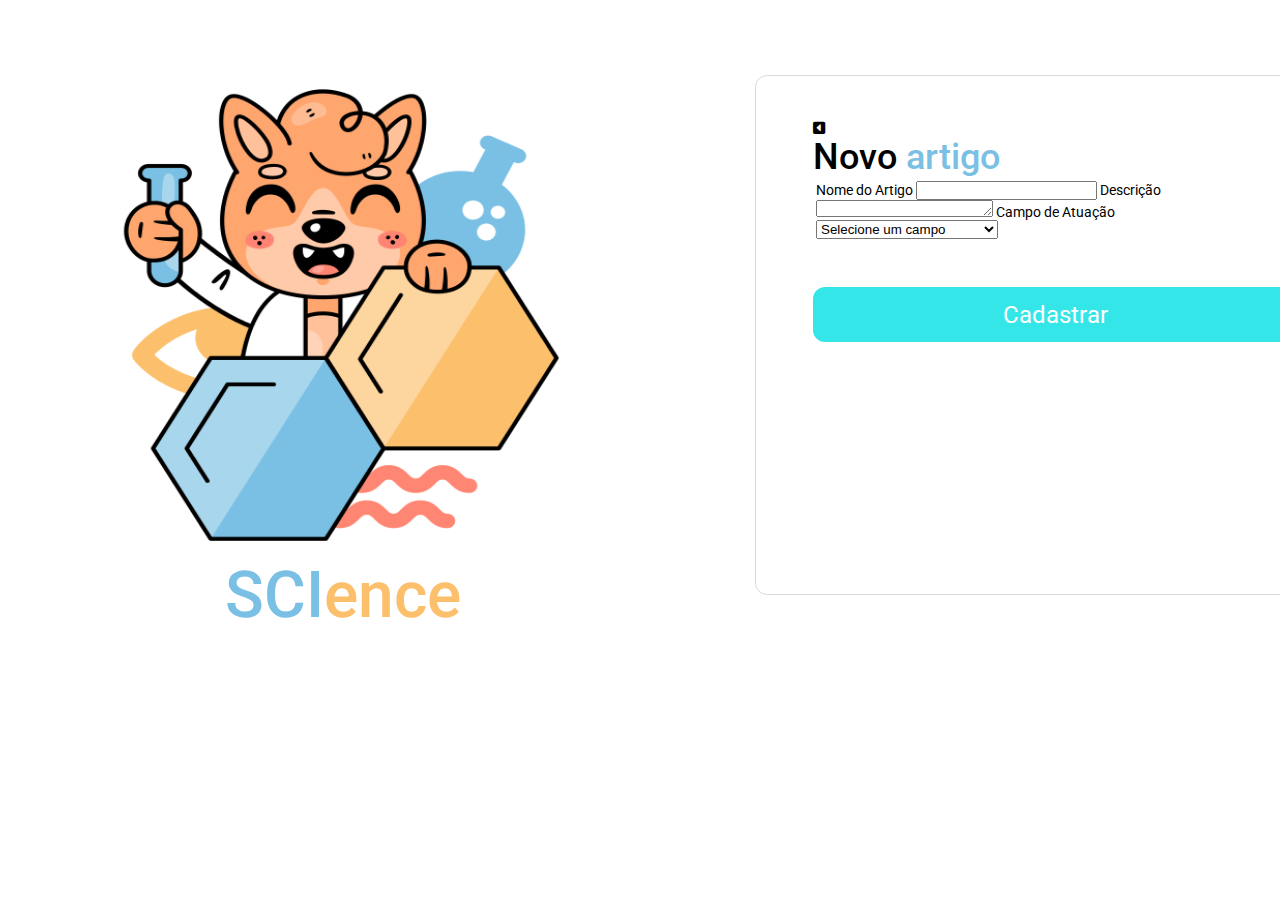
==== cadastro/cadastro.html @ 8546324d "Adicionando nova parte do cadastro" ====
<!DOCTYPE html>
<html lang="pt-br">
  <head>
    <meta charset="UTF-8" />
    <meta name="viewport" content="width=device-width, initial-scale=1.0" />
    <link rel="stylesheet" href="cadastrostyle.css" />
    <link rel="preconnect" href="https://fonts.googleapis.com" />
    <link rel="preconnect" href="https://fonts.gstatic.com" crossorigin />
    <link
      rel="stylesheet"
      href="/assets/fontawesome-free-6.6.0-web/css/all.css"
    />
    <link
      href="https://fonts.googleapis.com/css2?family=Roboto:ital,wght@0,100;0,300;0,400;0,500;0,700;0,900;1,100;1,300;1,400;1,500;1,700;1,900&display=swap"
      rel="stylesheet"
    />
    <title>SCIence</title>
  </head>
  <body>
    <header></header>
    <div class="content">
      <aside>
        <img src="/assets/science.png" alt="fox" class="fox" />
        <h1><span>SCI</span>ence</h1>
      </aside>

      <main>
        <a href="/login/login.html">
          <i class="fa-solid fa-square-caret-left" style="color: #000"></i>
        </a>
        <h2>Novo <span>artigo</span></h2>
        <form>
          <label for="inputArtigo">Nome do Artigo</label>
          <input type="text" name="inputArtigo" id="inputArtigo" />

          <label for="inputDescricao">Descrição</label>
          <textarea
            name="inputDescricao"
            id="inputDescricao"
            rows="1"
            maxlength="200"
          ></textarea>

          <label for="inputAtuacao">Campo de Atuação</label>
          <select name="inputAtuacao" id="inputAtuacao">
            <option value="comeco">Selecione um campo</option>
            <option value="ciencias-exatas">Ciências Exatas e da Terra</option>
            <option value="ciencias-biologicas">Ciências Biológicas</option>
            <option value="engenharias">Engenharias</option>
            <option value="ciencias-saude">Ciências da Saúde</option>
            <option value="ciencias-agrarias">Ciências Agrárias</option>
            <option value="linguistica">Linguística, Letras e Artes</option>
            <option value="ciencias-sociais">Ciências Sociais Aplicadas</option>
            <option value="ciencias-humanas">Ciências Humanas</option>
          </select>
        </form>
        <div class="actions">
          <a href="/cadastro/cadastro.html">Cadastrar</a>
        </div>
        <footer></footer>
      </main>
    </div>
  </body>
</html>
---- cadastro/cadastrostyle.css ----
* {
  margin: 0;
  padding: 0;
  box-sizing: border-box;
}
:root {
  font-size: 62.5%;
}
.fox {
  width: 53rem;
  height: 48rem;
}

.content {
  display: grid;
  grid-template-areas:
    ". . . . ."
    ". science . form ."
    ". science . form ."
    ". . . . .";
  gap: 7.5rem;
}

main {
  grid-area: form;
}
aside {
  grid-area: science;
}
body {
  font-family: "Roboto", sans-serif;
  font-size: 1.4rem;
}
aside h1 {
  font-size: 64px;
  font-weight: 500;
  line-height: 75px;
  padding-left: 15rem;
}
aside h1 span,
main h2 span {
  color: #7ac0e4;
}
aside h1 {
  color: #fcbf6c;
}
main {
  width: 60rem;
  height: 52rem;
  border: 0.1rem solid rgba(0, 0, 0, 0.15);
  padding: 4.4rem 5.7rem;
  border-radius: 1.2rem;
}
main h2 {
  max-width: 43rem;
  font-size: 3.6rem;
  font-weight: 500;
}
main .actions {
  display: flex;
  flex-flow: column wrap;
}
main .actions a {
  font-size: 2.4rem;
  text-decoration: none;
  height: 5.5rem;
  border-radius: 1.2rem;
  background-color: #35e6e9;
  color: #fff;

  display: flex;
  justify-content: center;
  align-items: center;
  margin-top: 5.4rem;
}
main .actions a + a {
  background-color: #ff8672;
  margin-top: 4.8rem;
}
main footer p {
  font-size: 1.6rem;
  margin-top: 8rem;
}
main footer a {
  margin-top: 1rem;
  font-size: 1.8rem;
  display: block;
  text-align: center;
  color: #000;
}
main form {
  width: 48.9rem;
  height: 5.5rem;
  left: 54.3rem;
  top: 21.8rem;

  background-color: #fff;
  border: 0.3rem solid rgba(0, -0, -0, -0.15);
  border-radius: 1.2rem;
}
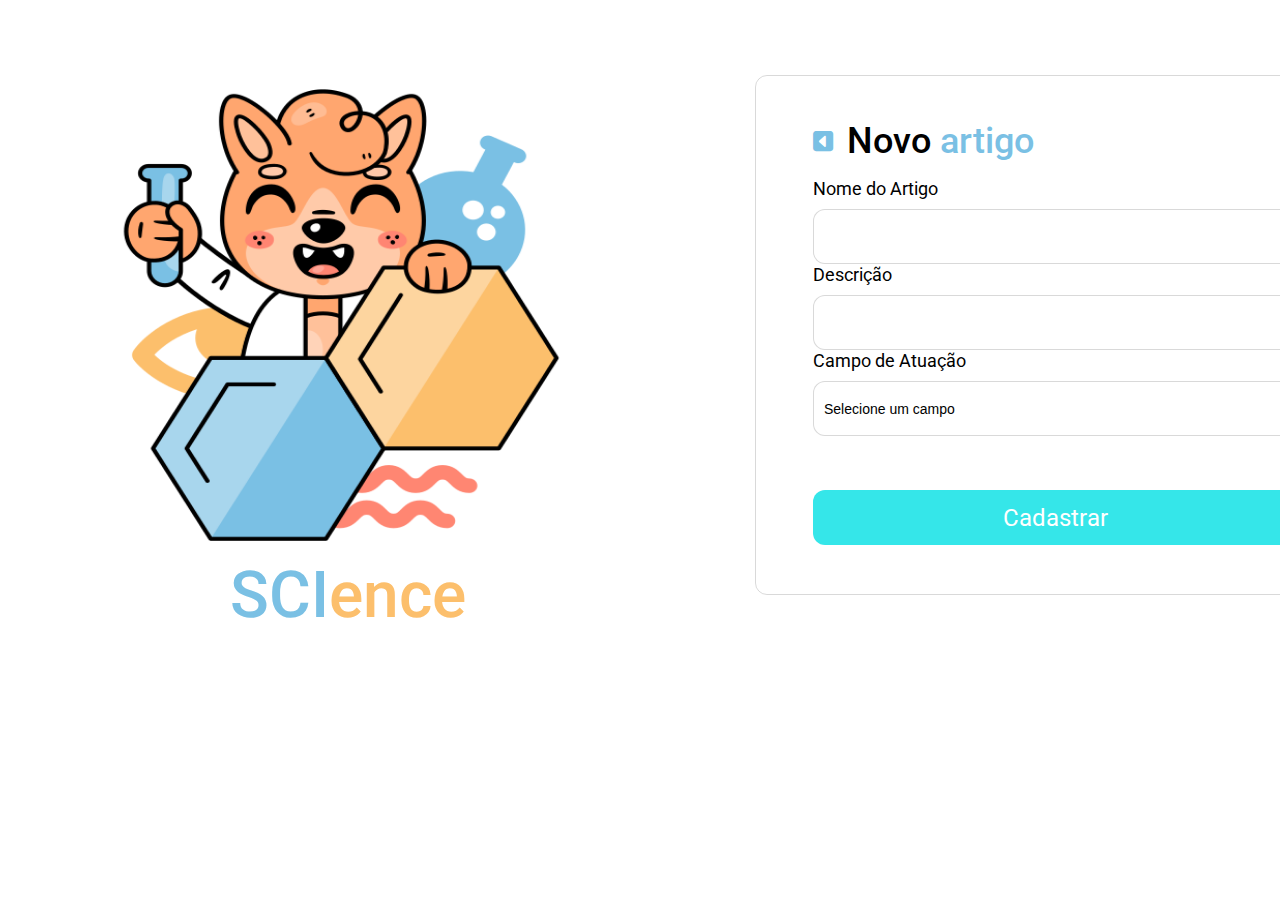
==== commit f6482275: "pagCadastro" ====
--- a/cadastro/cadastro.html
+++ b/cadastro/cadastro.html
@@ -11,39 +11,45 @@
       href="/assets/fontawesome-free-6.6.0-web/css/all.css"
     />
     <link
-      href="https://fonts.googleapis.com/css2?family=Roboto:ital,wght@0,100;0,300;0,400;0,500;0,700;0,900;1,100;1,300;1,400;1,500;1,700;1,900&display=swap"
+      href="https://fonts.googleapis.com/css2?family=Roboto:wght@400;500&display=swap"
       rel="stylesheet"
     />
     <title>SCIence</title>
   </head>
   <body>
-    <header></header>
     <div class="content">
       <aside>
-        <img src="/assets/science.png" alt="fox" class="fox" />
+        <img
+          src="/assets/science.png"
+          alt="Imagem de um fóssil de dinossauro"
+          class="fox"
+        />
         <h1><span>SCI</span>ence</h1>
       </aside>
 
       <main>
-        <a href="/login/login.html">
-          <i class="fa-solid fa-square-caret-left" style="color: #000"></i>
-        </a>
-        <h2>Novo <span>artigo</span></h2>
+        <header>
+          <a href="/login/login.html">
+            <i class="fa-solid fa-square-caret-left"></i>
+          </a>
+          <h2>Novo <span>artigo</span></h2>
+        </header>
         <form>
           <label for="inputArtigo">Nome do Artigo</label>
           <input type="text" name="inputArtigo" id="inputArtigo" />
 
           <label for="inputDescricao">Descrição</label>
-          <textarea
+          <input
+            type="text"
             name="inputDescricao"
             id="inputDescricao"
             rows="1"
             maxlength="200"
-          ></textarea>
+          />
 
           <label for="inputAtuacao">Campo de Atuação</label>
           <select name="inputAtuacao" id="inputAtuacao">
-            <option value="comeco">Selecione um campo</option>
+            <option value="" class="defaultOption">Selecione um campo</option>
             <option value="ciencias-exatas">Ciências Exatas e da Terra</option>
             <option value="ciencias-biologicas">Ciências Biológicas</option>
             <option value="engenharias">Engenharias</option>
@@ -57,7 +63,6 @@
         <div class="actions">
           <a href="/cadastro/cadastro.html">Cadastrar</a>
         </div>
-        <footer></footer>
       </main>
     </div>
   </body>
--- a/cadastro/cadastrostyle.css
+++ b/cadastro/cadastrostyle.css
@@ -3,12 +3,18 @@
   padding: 0;
   box-sizing: border-box;
 }
+
 :root {
   font-size: 62.5%;
+  --border-default: 0.1rem solid rgba(0, 0, 0, 0.15);
+  --primary-color: #7ac0e4;
+  --secondary-color: #fcbf6c;
+  --background-light: #fff;
 }
-.fox {
-  width: 53rem;
-  height: 48rem;
+
+body {
+  font-family: "Roboto", sans-serif;
+  font-size: 1.4rem;
 }
 
 .content {
@@ -21,80 +27,126 @@
   gap: 7.5rem;
 }
 
+aside {
+  grid-area: science;
+  text-align: center;
+}
+
+aside img.fox {
+  width: 53rem;
+  height: 48rem;
+}
+
+aside h1 {
+  font-size: 6.4rem;
+  font-weight: 500;
+  line-height: 7.5rem;
+  color: var(--secondary-color);
+  padding-left: 1.5rem;
+}
+
+aside h1 span {
+  color: var(--primary-color);
+}
+
 main {
   grid-area: form;
-}
-aside {
-  grid-area: science;
-}
-body {
-  font-family: "Roboto", sans-serif;
-  font-size: 1.4rem;
-}
-aside h1 {
-  font-size: 64px;
-  font-weight: 500;
-  line-height: 75px;
-  padding-left: 15rem;
-}
-aside h1 span,
-main h2 span {
-  color: #7ac0e4;
-}
-aside h1 {
-  color: #fcbf6c;
-}
-main {
   width: 60rem;
   height: 52rem;
-  border: 0.1rem solid rgba(0, 0, 0, 0.15);
+  border: var(--border-default);
   padding: 4.4rem 5.7rem;
   border-radius: 1.2rem;
 }
+
+header {
+  display: flex;
+  gap: 1.4rem;
+  align-items: center;
+}
+
+header i {
+  font-size: 2.3rem;
+  color: var(--primary-color);
+}
+
 main h2 {
   max-width: 43rem;
   font-size: 3.6rem;
   font-weight: 500;
 }
-main .actions {
+
+main h2 span {
+  color: var(--primary-color);
+}
+
+form {
+  margin-top: 1.6rem;
+}
+
+form label {
+  font-size: 1.8rem;
+  font-weight: 400;
+  margin-bottom: 1rem;
+  display: block;
+}
+
+form input,
+form select {
+  width: 100%;
+  height: 5.5rem;
+  background-color: var(--background-light);
+  border: var(--border-default);
+  border-radius: 1.2rem;
+  padding: 0 1rem;
+  font-size: 1.4rem;
+}
+
+form select {
+  -webkit-appearance: none;
+  -moz-appearance: none;
+  appearance: none;
+  background-image: url('data:image/svg+xml;charset=US-ASCII,<svg%20xmlns="http://www.w3.org/2000/svg"%20viewBox="0%200%204%205"><path%20fill="%23333"%20d="M2%200L0%202h4zM2%205L0%203h4z"/></svg>');
+  background-repeat: no-repeat;
+  background-position: right 1rem center;
+  background-size: 0.65rem 0.65rem;
+}
+
+.defaultOption {
+  background-color: #999;
+  opacity: 70%;
+}
+
+.actions {
   display: flex;
-  flex-flow: column wrap;
+  flex-direction: column;
+  gap: 4.8rem;
+  margin-top: 5.4rem;
 }
-main .actions a {
+
+.actions a {
   font-size: 2.4rem;
   text-decoration: none;
   height: 5.5rem;
   border-radius: 1.2rem;
-  background-color: #35e6e9;
-  color: #fff;
-
   display: flex;
   justify-content: center;
   align-items: center;
-  margin-top: 5.4rem;
+  background-color: #35e6e9;
+  color: var(--background-light);
 }
-main .actions a + a {
-  background-color: #ff8672;
-  margin-top: 4.8rem;
-}
-main footer p {
-  font-size: 1.6rem;
+
+footer {
   margin-top: 8rem;
 }
-main footer a {
+
+footer p {
+  font-size: 1.6rem;
+}
+
+footer a {
   margin-top: 1rem;
   font-size: 1.8rem;
   display: block;
   text-align: center;
   color: #000;
 }
-main form {
-  width: 48.9rem;
-  height: 5.5rem;
-  left: 54.3rem;
-  top: 21.8rem;
-
-  background-color: #fff;
-  border: 0.3rem solid rgba(0, -0, -0, -0.15);
-  border-radius: 1.2rem;
-}
